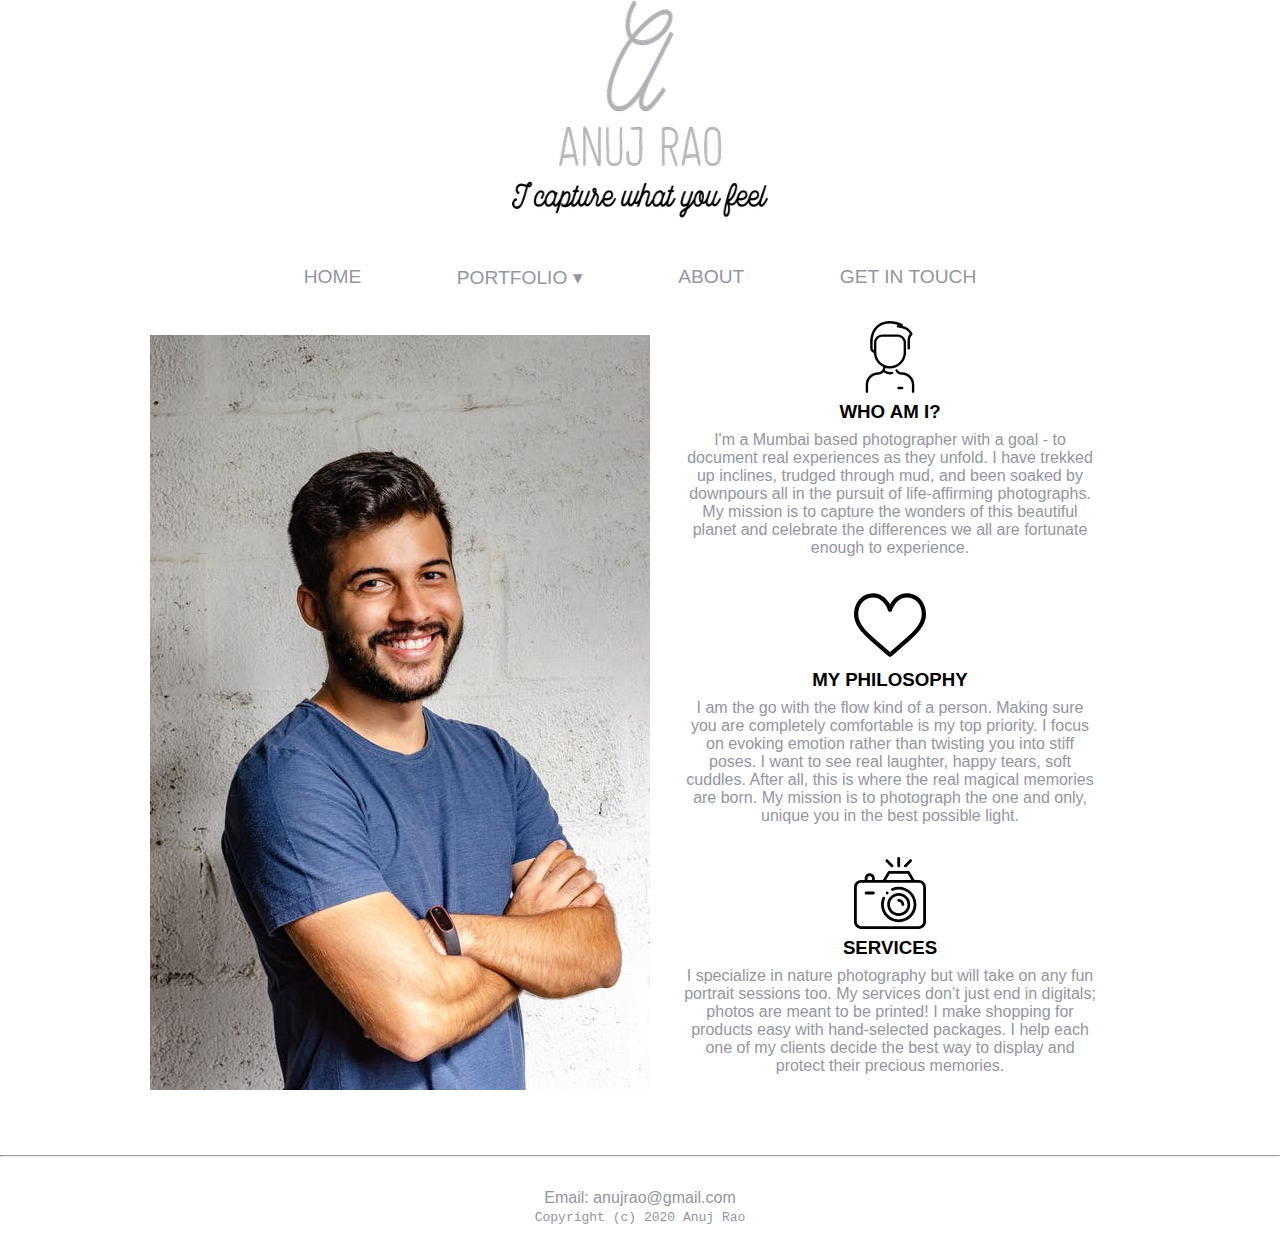
==== index.html @ f8d8d446 "Update and rename about.html to index.html" ====
<!doctype html>

<!-- this is a comment for human! -->

<html lang="en">

<header>
  <title>Anuj Rao's Portfolio</title>
  <link rel="stylesheet" href="master.css">
  <meta name="viewport" content="width=device-width, initial-scale=1, shrink-to-fit=no">
  <!-- This allows scales to change as per device width-->
  <meta name="name" content="Anuj Rao's portal"> <!-- name for search engine to search our page-->
</header>

<body>
<div class="body">
  <div class="head">
      <img src="images/logo.png" width="20%" alt="Anuj Rao">
  </div>

  <ul class='menu'>
  <li><a href='index.html'>HOME</a></li>
  <li class='dropdown'><span>PORTFOLIO ▾</span>
  <ul class='portfolio-menu'>           <!-- Start of submenu -->
 <li><a href='nature.html'>Nature</a></li>
 <li><a href='portrait.html'>Portraiture</a></li>
</ul>
</li>
  <li><a href='about.html'>ABOUT</a></li>
  <li><a href='get_in_touch.html'>GET IN TOUCH</a></li>
</ul>

  <div class="content-container">
    <div class="picture">
      <img src="images/anuj.jpeg" width="100%" alt="Anuj Rao">
   </div>

       <div class="about">
         <div class="context">
          <img src="images/man.svg" width="15%" alt="Anuj Rao">
          <h3>WHO AM I?</h3>
         <p>I'm a Mumbai based photographer with a
           goal - to document real experiences as they unfold. I have trekked up
           inclines, trudged through mud, and been soaked by downpours all in the
           pursuit of life-affirming photographs. My mission is to capture the
           wonders of this beautiful planet and celebrate the differences we all
           are fortunate enough to experience.</p>
         </div>

         <div class="context">
          <img src="images/like.svg" width="15%" alt="Anuj Rao">
          <h3>MY PHILOSOPHY</h3>
         <p>I am the go with the flow kind of a person. Making sure you are completely
            comfortable is my top priority. I focus on evoking emotion rather than
            twisting you into stiff poses. I want to see real laughter, happy tears,
             soft cuddles. After all, this is where the real magical memories are born.
              My mission is to photograph the one and only, unique you in the best
              possible light.</p>
         </div>

         <div class="context">
          <img src="images/camera.svg" width="15%" alt="Anuj Rao">
          <h3>SERVICES</h3>
         <p>I specialize in nature photography but will take on any fun portrait sessions
            too. My services don’t just end in digitals; photos are meant to be printed!
             I make shopping for products easy with hand-selected packages. I help each one of my
             clients decide the best way to display and protect their precious memories.</p>
         </div>

       </div>
 </div>
</div>
</body>

<footer>
    <hr> <!-- horizontal line/ -->
    <p>Email: <a href="mailto:anujrao@gmail.com">anujrao@gmail.com</a></p>
    <code>Copyright (c) 2020 Anuj Rao </code>  <!--content inside code tag displayed
                                                      in monospace font -->
</footer>

</html>
---- master.css ----
/* Cascading stylesheet for the website */

/* Text inside these asterisks and slashes are comments for human */
* {
  margin: 0;
  padding: 0;
  box-sizing: border-box;
}

  a {
    color:#94959F;/* set the text color to gray here */
    text-decoration: none; /* This means we do not want hyperlinks to be underlined */
  }

  a:hover, a:active {
    color:black;/* set the text color to red here */
    text-decoration: none; /* This means we do not want hyperlinks to be underlined */
  }

  body {
    background-color:white;/* set the background color here */
    color:#94959F;/* set the text color to gray here */
    font-family: Arial, Helvetica, sans-serif;/* set the font here */
    text-align: center;/* set the text alignment here */
   }

  .body{
    display: flex;
    justify-content: center;
    flex-direction: column;
    align-items: center;
  }

  .head{
    display: flex;
    justify-content: center;
    height: 218px;
    margin-bottom: 2rem;
    width: 100%;
  }

  .menu{
    display: flex;
    justify-content: space-around;
    margin-bottom: 2rem;
    margin-top: 1rem;
    width: 60%;
    font-size:1rem;
  }

  .menu >li{
    display: inline;
    font-size: 1.2rem;
  }

  .portfolio-menu {
  display: none;
  flex-direction: column;
  background: #ffffff;
  border-radius: 5px;
  padding-top: 60px;

  position: absolute;
  top: 15rem;
  left: 34rem;
  z-index: 1;
}

.portfolio-menu li {
  list-style: none;
  border-bottom: 1px solid #FFF;

  padding: 0 40px 10px 20px;
  margin: 10px;
}

.portfolio li:last-of-type {
  border-bottom: none;
}

.dropdown > span {
  z-index: 2;
  position: relative;  /* This is important! Only positioned elemnts pay attention to their z property*/
  cursor: pointer;
}

.dropdown:hover .portfolio-menu{    /* This used to be `.features-menu` */
  display: flex;                    /* Leave everything else alone */
  flex-direction: column;
  background: #ffffff;
}

  .content-container{
    display: flex;
    flex-direction: row;
    align-items: center;
    justify-content: space-around;
  }

  .welcome{
    margin: 1rem;
    display: flex;
    flex-direction: column;
    align-items: center;
  }

  .welcome h1{
    font-size: 4rem;
    color: black;
  }

  .welcome p{
    font-size: 2rem;
  }

  .form{
    display: flex;
    flex-direction: column;
    align-items: flex-start;
    justify-content: flex-start;
    width:30rem;
  }

  .form p{
    display: block;
    width: 30rem;
    font-size: 1rem;
    padding: 0.5rem;
    margin-bottom: 2rem;
    text-align: left;
  }

.form h1{
  color: black;
}
  .form-row {
  margin-bottom: 2rem;
  display: flex;
  justify-content: flex-start;
  align-items: flex-start;
  flex-direction:column;
  flex-wrap: wrap;
}

.form-row input[type='text'],  input[type='email'], textarea{
  background-color: #FFFFFF;
  border-radius: 3px;
  border-color: #94959F;
  width: 30rem;
  font-size: 1rem;
  padding: 0.5rem;
}

.form-row label {
  margin-bottom:1rem;
  margin-right:1rem;
}

.form-row button {
  font-size: 1rem;
  color: white;
  background-color: #94959F;

  border: none;

  padding: 1rem 2rem;
  cursor: pointer;
}

.form-row button:hover, button:active {
  background-color: #C7C8CC;
  border: none;
}

 .about, .context{
   display: flex;
   flex-direction: column;
   align-items: center;
   justify-content: flex-start;
   width:30rem;
 }

 .context p{
   margin: 2rem;
   margin-top: 0rem;
 }

 .context h3{
   color: black;
   margin:0.5rem;
 }

 .photo-grid-container {
  display: flex;
  justify-content: center;
}

.photo-grid {
  width: 100rem;
 display: flex;
 justify-content: center;    /* Change this */
 flex-wrap: wrap;
}

.photo-grid-item {
  border: 1px solid #fff;
}

  footer {
    margin-top: 0.5rem;  /*rem helps us adjust size according to various screen sizes*/
    margin-bottom: 2rem;
  }

  h1 {
    margin-bottom: 0.5rem;
    margin-top: 3rem;
   }

  h2 {
    margin-bottom:2rem; /* set the text color of to #075AAB here */
    margin-top: 2.5rem; /* set both the bottom margin and top margin to 2.5rem here */
    /*It's conventional to put attributes in alphabetical order so they are easy to locate*/
   }

  h3 {
    margin-bottom: 0;
    margin-top: 2rem;
  }

  h4 {
    margin-bottom: 1rem;
    margin-top: 0.5rem;
  }

  h5 {
    margin-top: 0.5rem;
  }

  hr {
    margin-bottom: 2rem;
    margin-top: 3rem;
  }
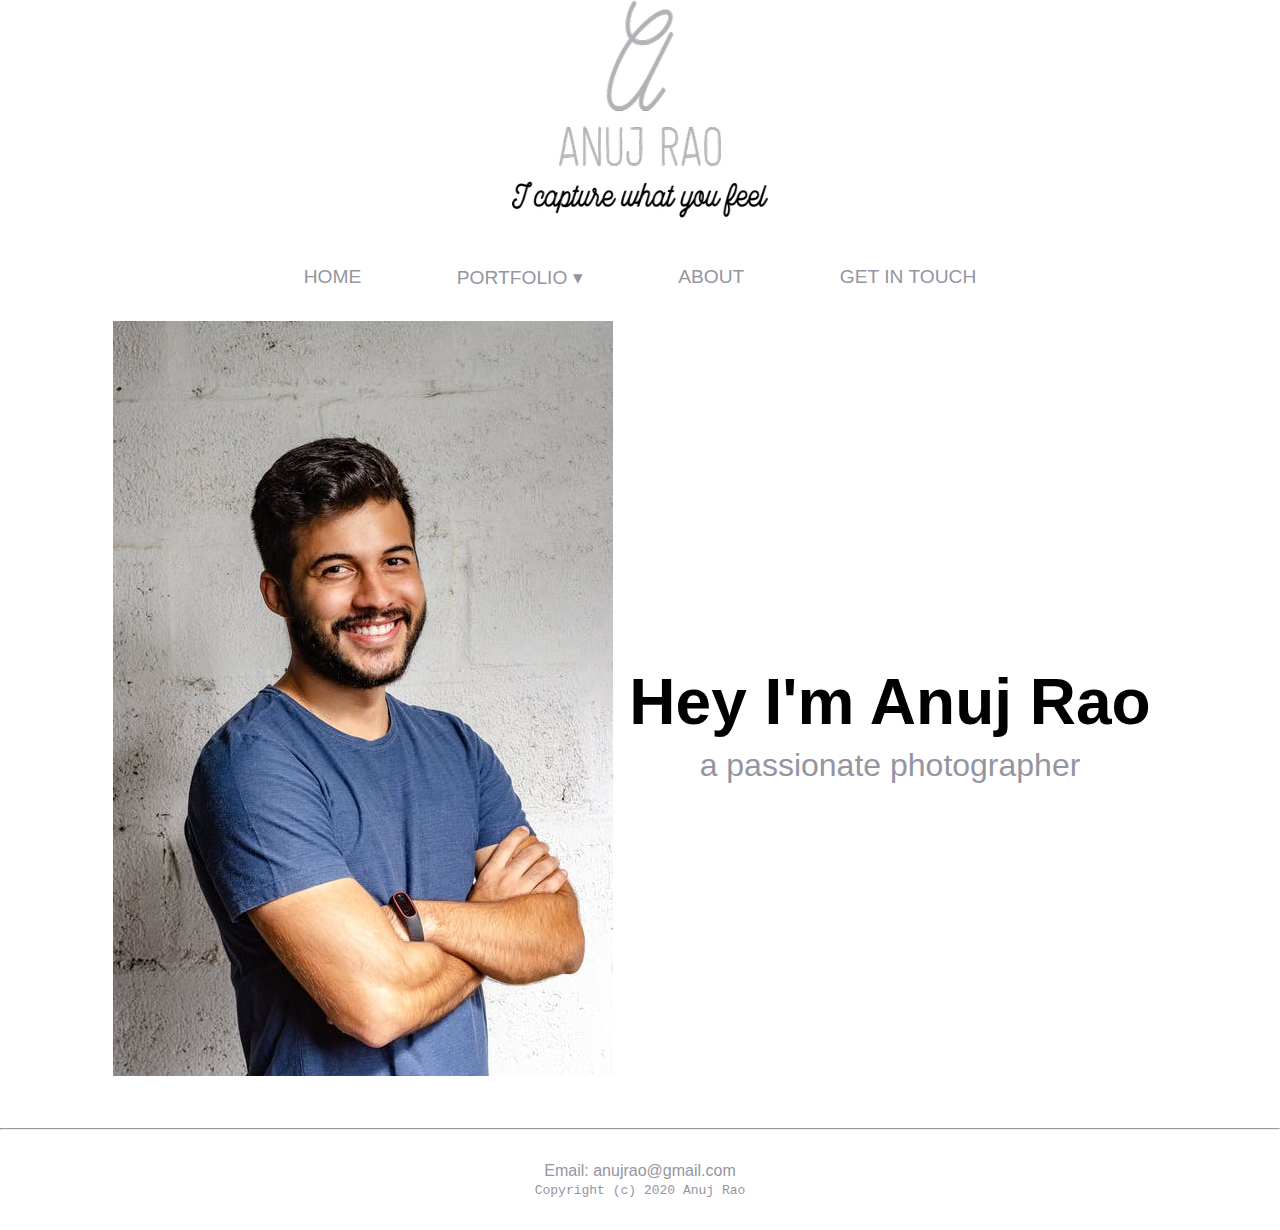
==== commit db39efa0: "Update and rename home.html to index.html" ====
--- a/index.html
+++ b/index.html
@@ -5,70 +5,42 @@
 <html lang="en">
 
 <header>
-  <title>Anuj Rao's Portfolio</title>
-  <link rel="stylesheet" href="master.css">
-  <meta name="viewport" content="width=device-width, initial-scale=1, shrink-to-fit=no">
-  <!-- This allows scales to change as per device width-->
-  <meta name="name" content="Anuj Rao's portal"> <!-- name for search engine to search our page-->
+     <title>Anuj Rao's Portfolio</title>
+     <link rel="stylesheet" href="master.css">
+     <meta name="viewport" content="width=device-width, initial-scale=1, shrink-to-fit=no">
+     <!-- This allows scales to change as per device width-->
+     <meta name="name" content="Anuj Rao's portal"> <!-- name for search engine to search our page-->
+
 </header>
 
 <body>
 <div class="body">
-  <div class="head">
-      <img src="images/logo.png" width="20%" alt="Anuj Rao">
-  </div>
+     <div class="head">
+         <img src="images/logo.png" width="20%" alt="Anuj Rao">
+       </div>
 
-  <ul class='menu'>
-  <li><a href='index.html'>HOME</a></li>
-  <li class='dropdown'><span>PORTFOLIO ▾</span>
-  <ul class='portfolio-menu'>           <!-- Start of submenu -->
- <li><a href='nature.html'>Nature</a></li>
- <li><a href='portrait.html'>Portraiture</a></li>
-</ul>
-</li>
-  <li><a href='about.html'>ABOUT</a></li>
-  <li><a href='get_in_touch.html'>GET IN TOUCH</a></li>
-</ul>
+      <ul class='menu'>
+      <li><a href='index.html'>HOME</a></li>
 
-  <div class="content-container">
-    <div class="picture">
-      <img src="images/anuj.jpeg" width="100%" alt="Anuj Rao">
-   </div>
+    <li class='dropdown'><span>PORTFOLIO &#9662;</span>
+      <ul class='portfolio-menu'>           <!-- Start of submenu -->
+     <li><a href='nature.html'>Nature</a></li>
+     <li><a href='portrait.html'>Portraiture</a></li>
+   </ul>
+      <li><a href='about.html'>ABOUT</a></li>
+      <li><a href='get_in_touch.html'>GET IN TOUCH</a></li>
+    </ul>
+    </li>
+     <div class="content-container">
+       <div class="picture">
+         <img src="images/anuj.jpeg" width="100%" alt="Anuj Rao">
+      </div>
 
-       <div class="about">
-         <div class="context">
-          <img src="images/man.svg" width="15%" alt="Anuj Rao">
-          <h3>WHO AM I?</h3>
-         <p>I'm a Mumbai based photographer with a
-           goal - to document real experiences as they unfold. I have trekked up
-           inclines, trudged through mud, and been soaked by downpours all in the
-           pursuit of life-affirming photographs. My mission is to capture the
-           wonders of this beautiful planet and celebrate the differences we all
-           are fortunate enough to experience.</p>
-         </div>
-
-         <div class="context">
-          <img src="images/like.svg" width="15%" alt="Anuj Rao">
-          <h3>MY PHILOSOPHY</h3>
-         <p>I am the go with the flow kind of a person. Making sure you are completely
-            comfortable is my top priority. I focus on evoking emotion rather than
-            twisting you into stiff poses. I want to see real laughter, happy tears,
-             soft cuddles. After all, this is where the real magical memories are born.
-              My mission is to photograph the one and only, unique you in the best
-              possible light.</p>
-         </div>
-
-         <div class="context">
-          <img src="images/camera.svg" width="15%" alt="Anuj Rao">
-          <h3>SERVICES</h3>
-         <p>I specialize in nature photography but will take on any fun portrait sessions
-            too. My services don’t just end in digitals; photos are meant to be printed!
-             I make shopping for products easy with hand-selected packages. I help each one of my
-             clients decide the best way to display and protect their precious memories.</p>
-         </div>
-
-       </div>
- </div>
+          <div class="welcome">
+            <h1>Hey I'm Anuj Rao</h1>
+            <p>a passionate photographer</p>
+          </div>
+     </div>
 </div>
 </body>
 
